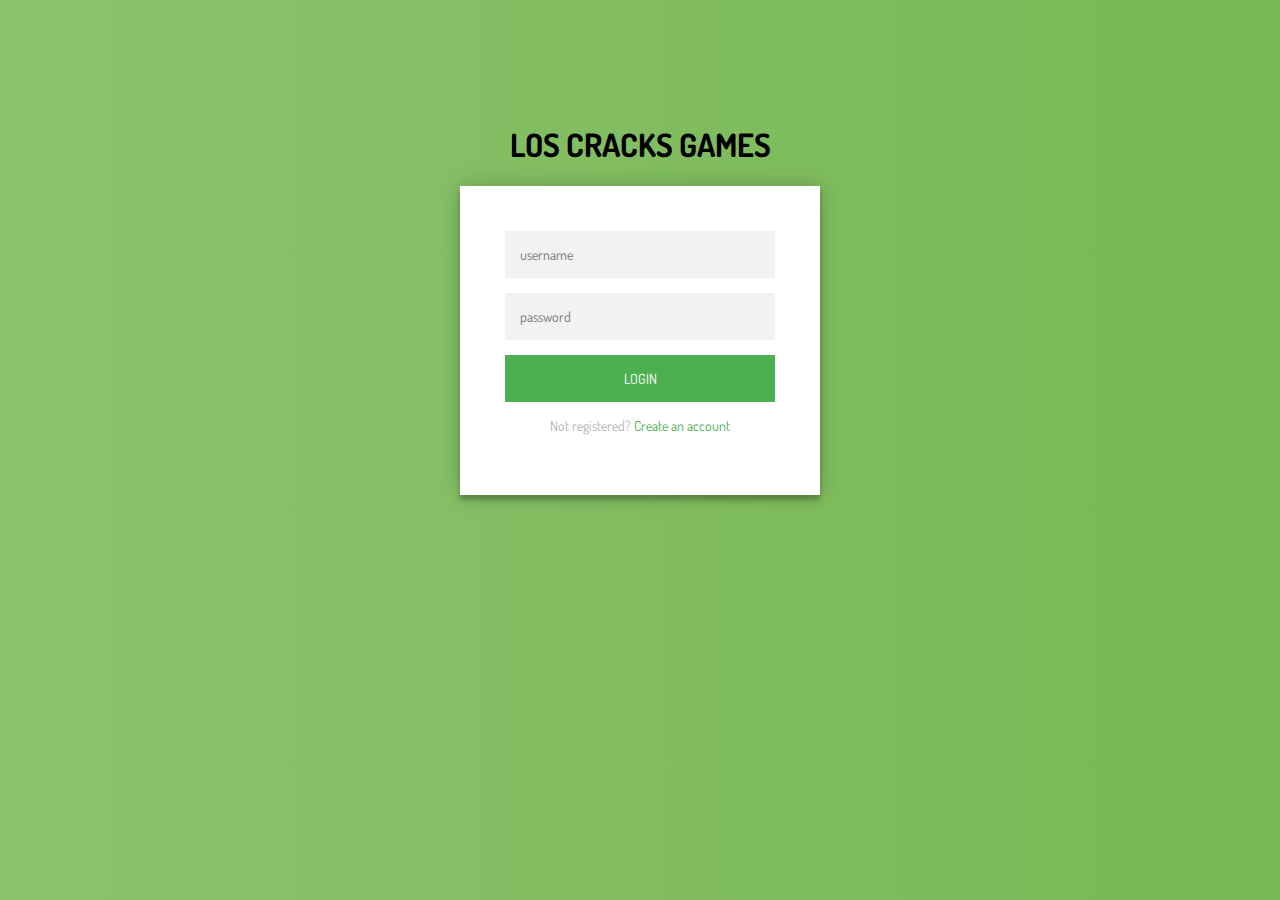
==== TySWeb_Practica/WebContent/index.html @ 2cdb1118 "Index created and Server configurated" ====
<html>
	<head>
	<title>Los CRACK GAMES</title>
	<meta charset="utf-8" />
	<meta name="viewport" content="width=device-width, initial-scale=1, user-scalable=no" />
	<link rel="stylesheet" href="styles/login.css">
</head>

<body>
	<script src="https://ajax.googleapis.com/ajax/libs/jquery/1.11.3/jquery.min.js"></script>
	<!-- <script src="scripts/GestionCuentas.js"></script>  --> 
	<div class="login-page">
	<h1 align="center">LOS CRACKS GAMES</h1>
  <div class="form">
    <form class="register-form">
      <input type="text" placeholder="name"/>
      <input type="password" placeholder="password"/>
      <input type="text" placeholder="email address"/>
      <button>create</button>
      <p class="message">Already registered? <a href="#">Sign In</a></p>
    </form>
    <form class="login-form">
      <input id="Nombre" type="text" placeholder="username"/>
      <input id="pass" type="password" placeholder="password"/>
      <button>login</button>
      <p class="message">Not registered? <a href="#">Create an account</a></p>
    </form>
    <!-- <p class="recover">Forgot your Password? <a href="recoverPassword.html">Recover it!</a></p> -->
  </div>
</div>

<script>
$('.message a').click(function(){
	   $('form').animate({height: "toggle", opacity: "toggle"}, "slow");
	});
</script>

</body>
		</html>
---- TySWeb_Practica/WebContent/styles/login.css ----
@import url('https://fonts.googleapis.com/css?family=Dosis');

body {
    margin: 0;
    font-family: 'Dosis',sans-serif;
    background: red;
}



.login-page {
  width: 360px;
  padding: 8% 0 0;
  margin: auto;
}
.form {
  position: relative;
  z-index: 1;
  background: #FFFFFF;
  max-width: 360px;
  margin: 0 auto 100px;
  padding: 45px;
  text-align: center;
  box-shadow: 0 0 20px 0 rgba(0, 0, 0, 0.2), 0 5px 5px 0 rgba(0, 0, 0, 0.24);
}
.form input {
  font-family: "Dosis", sans-serif;
  outline: 0;
  background: #f2f2f2;
  width: 100%;
  border: 0;
  margin: 0 0 15px;
  padding: 15px;
  box-sizing: border-box;
  font-size: 14px;
}
.form button {
  font-family: "Dosis", sans-serif;
  text-transform: uppercase;
  outline: 0;
  background: #4CAF50;
  width: 100%;
  border: 0;
  padding: 15px;
  color: #FFFFFF;
  font-size: 14px;
  -webkit-transition: all 0.3 ease;
  transition: all 0.3 ease;
  cursor: pointer;
}
.form button:hover,.form button:active,.form button:focus {
  background: #43A047;
}
.form .message {
  margin: 15px 0 0;
  color: #b3b3b3;
  font-size: 14px;
}
.form .message a {
  color: #4CAF50;
  text-decoration: none;
}

.form .recover {
  margin: 15px 0 0;
  color: #b3b3b3;
  font-size: 12px;
}
.form .recover a {
  color: #4CAF50;
  text-decoration: none;
}

.form .register-form {
  display: none;
}
.container {
  position: relative;
  z-index: 1;
  max-width: 300px;
  margin: 0 auto;
}
.container:before, .container:after {
  content: "";
  display: block;
  clear: both;
}
.container .info {
  margin: 50px auto;
  text-align: center;
}
.container .info h1 {
  margin: 0 0 15px;
  padding: 0;
  font-size: 36px;
  font-weight: 300;
  color: #1a1a1a;
}
.container .info span {
  color: #4d4d4d;
  font-size: 12px;
}
.container .info span a {
  color: #000000;
  text-decoration: none;
}
.container .info span .fa {
  color: #EF3B3A;
}
body {
  background: #76b852; /* fallback for old browsers */
  background: -webkit-linear-gradient(right, #76b852, #8DC26F);
  background: -moz-linear-gradient(right, #76b852, #8DC26F);
  background: -o-linear-gradient(right, #76b852, #8DC26F);
  background: linear-gradient(to left, #76b852, #8DC26F);
  font-family: "Dosis", sans-serif;
  -webkit-font-smoothing: antialiased;
  -moz-osx-font-smoothing: grayscale;      
}
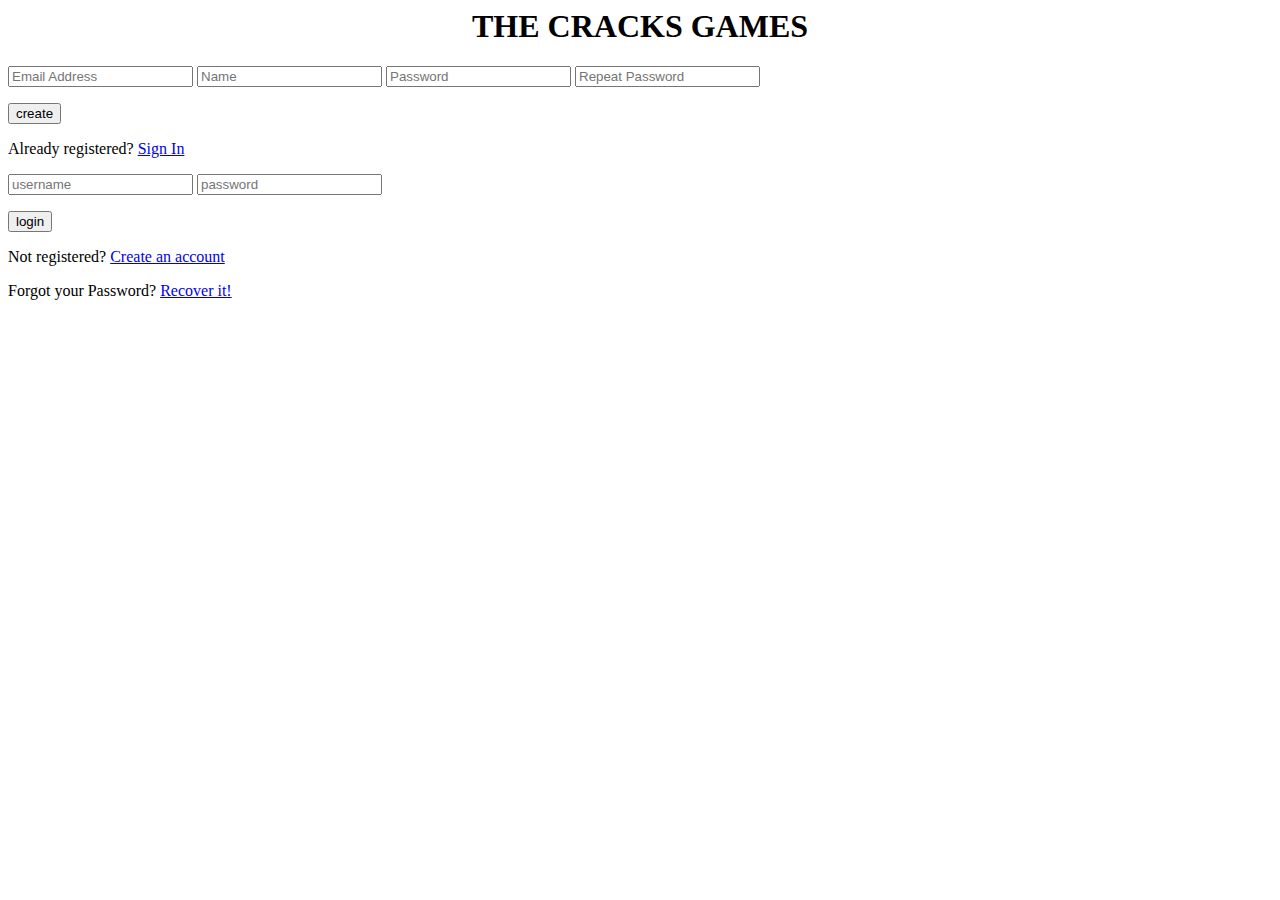
==== commit 2a30b1bc: "Google + login fixed and error when logining in fixed" ====
--- a/TySWeb_Practica/WebContent/index.html
+++ b/TySWeb_Practica/WebContent/index.html
@@ -1,39 +1,57 @@
 <html>
-	<head>
-	<title>Los CRACK GAMES</title>
-	<meta charset="utf-8" />
-	<meta name="viewport" content="width=device-width, initial-scale=1, user-scalable=no" />
-	<link rel="stylesheet" href="styles/login.css">
+<head>
+<title>The Cracks Games</title>
+<meta charset="utf-8" />
+<meta name="viewport"
+	content="width=device-width, initial-scale=1, user-scalable=no" />
+<link rel="stylesheet" href="css/login.css">
+<script src="https://apis.google.com/js/platform.js" async defer></script>
+<meta name="google-signin-client_id" content="93277449347-ftj6clu27o1v12ngn3iallve8d7cfi34.apps.googleusercontent.com">
 </head>
 
 <body>
-	<script src="https://ajax.googleapis.com/ajax/libs/jquery/1.11.3/jquery.min.js"></script>
-	<!-- <script src="scripts/GestionCuentas.js"></script>  --> 
+	<script
+		src="https://ajax.googleapis.com/ajax/libs/jquery/1.11.3/jquery.min.js"></script>
 	<div class="login-page">
-	<h1 align="center">LOS CRACKS GAMES</h1>
-  <div class="form">
-    <form class="register-form">
-      <input type="text" placeholder="name"/>
-      <input type="password" placeholder="password"/>
-      <input type="text" placeholder="email address"/>
-      <button>create</button>
-      <p class="message">Already registered? <a href="#">Sign In</a></p>
-    </form>
-    <form class="login-form">
-      <input id="Nombre" type="text" placeholder="username"/>
-      <input id="pass" type="password" placeholder="password"/>
-      <button>login</button>
-      <p class="message">Not registered? <a href="#">Create an account</a></p>
-    </form>
-    <!-- <p class="recover">Forgot your Password? <a href="recoverPassword.html">Recover it!</a></p> -->
-  </div>
-</div>
+		<h1 align="center">THE CRACKS GAMES</h1>
+		<div class="form">
+			<form class="register-form">
+				<input id="register_email" type="text" placeholder="Email Address" />
+				<input id="register_name" type="text" placeholder="Name" /> 
+				<input id="register_pwd" type="password" placeholder="Password" /> 	
+				<input id="register_pwd1" type="password" placeholder="Repeat Password" />
+				<p class="warning-message" id="register-warning-message"></p> 	
+				<button onclick="register()">create</button>
+				<p class="message">
+					Already registered? <a href="#">Sign In</a>
+				</p>
+			</form>
+			<div class="login-form">
+				<input id="email" type="text" placeholder="username" /> 
+				<input id="pass" type="password" placeholder="password" />
+				<p class="warning-message" id="login-warning-message"></p>
+				<button onclick="login()">login</button>
+				<div class="g-signin2" data-onsuccess="onSignIn"></div>
+				<p class="message">
+					Not registered? <a href="#">Create an account</a>
+				</p>
+			</div>
+			<p class="recover">
+				Forgot your Password? <a href="RecoverPassword.html">Recover it!</a>
+			</p>
+		</div>
+	</div>
 
-<script>
-$('.message a').click(function(){
-	   $('form').animate({height: "toggle", opacity: "toggle"}, "slow");
-	});
-</script>
+	<script>
+		$('.message a').click(function() {
+			$('form').animate({
+				height : "toggle",
+				opacity : "toggle"
+			}, "slow");
+		});
+		
+	</script>
 
+	<script src="scripts/AccountAdministration.js"></script>
 </body>
-		</html>+</html>